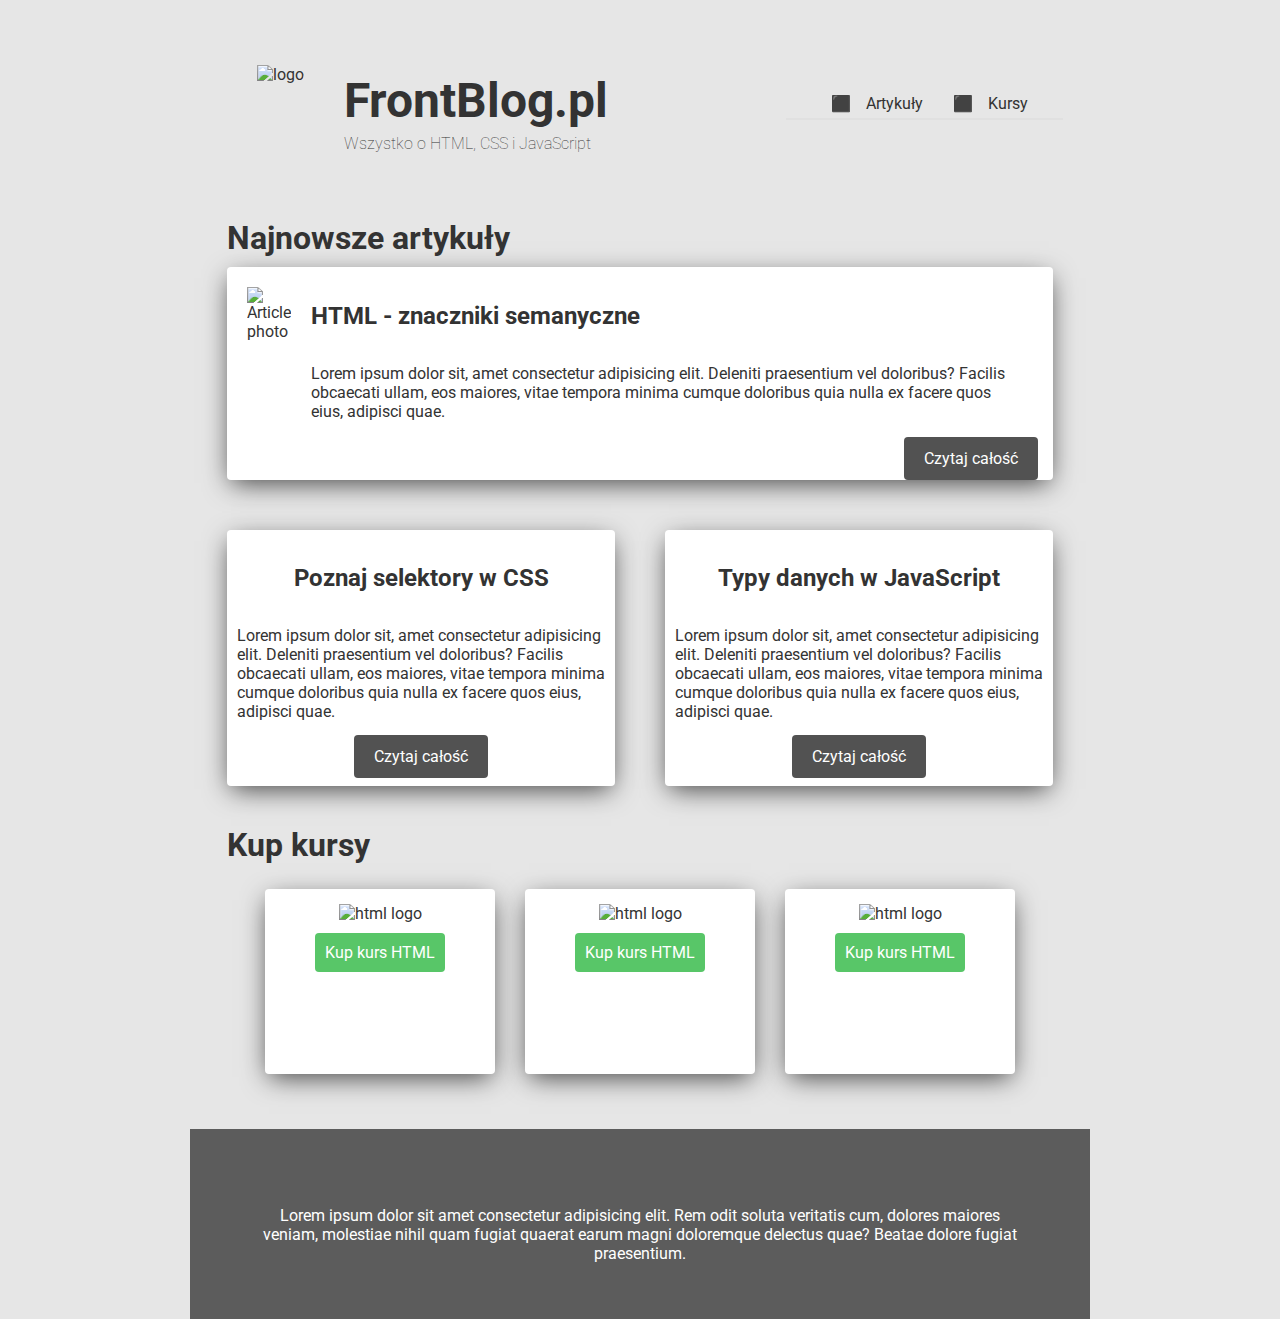
==== index.html @ b0c3c6f9 "added portofolio main page" ====
<!DOCTYPE html>
<html lang="en">

<head>
  <meta charset="UTF-8">
  <meta name="viewport" content="width=device-width, initial-scale=1.0">
  <link rel="preconnect" href="https://fonts.gstatic.com">
  <link href="https://fonts.googleapis.com/css2?family=Roboto:wght@100;400;700&display=swap" rel="stylesheet">
  <link rel="stylesheet" href="style.css">
  <title>FrontBlog.pl</title>
</head>

<body>
  <header>
    <div class="logo">
      <img class="logo" src="https://via.placeholder.com/150" alt="logo">
    </div>
    <div class="header-title">
      <h1>FrontBlog.pl</h1>
      <p>Wszystko o HTML, CSS i JavaScript</p>
    </div>
    <nav>
      <ul class="nav-menu">
        <li data-icon=""><a href="#"><span class="square">&#x2B1B;</span>Artykuły</a></li>
        <li><a href="#"><span class="square">&#x2B1B;</span>Kursy</a></li>
      </ul>
    </nav>
  </header>
  <main>
    <section class="newest-article">
      <h2>Najnowsze artykuły</h2>
      <article class="article-new">
        <div class="article-1">
          <div class="article-1-pic">
            <img class="article-picture" src="https://via.placeholder.com/250x200" alt="Article photo">
          </div>
          <div class="article-1-1">
            <h3 class="article-1-title">HTML - znaczniki semanyczne</h3>
            <div>
              <p class="newest-article">Lorem ipsum dolor sit, amet consectetur adipisicing elit. Deleniti praesentium
                vel doloribus? Facilis
                obcaecati ullam, eos maiores, vitae tempora minima cumque doloribus quia nulla ex facere quos eius,
                adipisci quae.
              </p>
            </div>
            <div class="article-full">
              <a class="article-full" href="#">Czytaj całość</a>
            </div>
          </div>
        </div>
      </article>
    </section>
    <section class="bottom-article">
      <article class="article-2 article-2a">
        <div>
          <h3>Poznaj selektory w CSS</h3>
        </div>
        <div>
          <p class="article-text">Lorem ipsum dolor sit, amet consectetur adipisicing elit. Deleniti praesentium vel
            doloribus? Facilis
            obcaecati ullam, eos maiores, vitae tempora minima cumque doloribus quia nulla ex facere quos eius, adipisci
            quae.
          </p>
        </div>
        <a class="article-full" href="#">Czytaj całość</a>
      </article>
      <article class="article-2 article-2b">
        <div>
          <h3>Typy danych w JavaScript</h3>
        </div>
        <div>
          <p class="article-text">Lorem ipsum dolor sit, amet consectetur adipisicing elit. Deleniti praesentium vel
            doloribus? Facilis
            obcaecati ullam, eos maiores, vitae tempora minima cumque doloribus quia nulla ex facere quos eius, adipisci
            quae.
          </p>
          <a class="article-full" href="#">Czytaj całość</a>
        </div>
      </article>
    </section>
    <section class="shop">
      <h2>Kup kursy</h2>
      <div class="shop-offer">
        <article class="advertise">
          <div>
            <img class="advertise-logo" src="https://via.placeholder.com/100" alt="html logo">
          </div>
          <div class="advertise-1">
            <a class="advertise-shop" href="#">Kup kurs HTML</a>
          </div>
        </article>
        <article class="advertise">
          <div>
            <img class="advertise-logo" src="https://via.placeholder.com/100" alt="html logo">
          </div>
          <div class="advertise-1">
            <a class="advertise-shop" href="#">Kup kurs HTML</a>
          </div>
        </article>
        <article class="advertise">
          <div>
            <img class="advertise-logo" src="https://via.placeholder.com/100" alt="html logo">
          </div>
          <div class="advertise-1">
            <a class="advertise-shop" href="#">Kup kurs HTML</a>
          </div>
        </article>
      </div>
    </section>
  </main>
  <footer>
    <p>Lorem ipsum dolor sit amet consectetur adipisicing elit. Rem odit soluta veritatis cum, dolores maiores veniam,
      molestiae nihil quam fugiat quaerat earum magni doloremque delectus quae? Beatae dolore fugiat praesentium.</p>
  </footer>

</body>

</html>
---- style.css ----
/* minimal reset CSS */
/* 
html {
  box-sizing: border-box;
  font-size: 16px;
}

*,
*:before,
*:after {
  box-sizing: inherit;
}

body,
h1,
h2,
h3,
h4,
h5,
h6,
p,
ol,
ul {
  margin: 0;
  padding: 0;
  font-weight: normal;
}

ol,
ul {
  list-style: none;
}

img {
  max-width: 100%;
  height: auto;
} */

/* Styl użytkownika */

body {
  max-width: 900px;
  background-color: hsl(0, 0%, 90%);
  margin: auto;
  font-family: "Roboto", sans-serif;
  color: hsl(0, 0%, 20%);
  box-sizing: border-box;
}

div {
  padding: 0;
  margin: 0;
}

a {
  text-decoration: none;
}

header {
  display: flex;
  align-items: center;
  margin: 50px 0 100px 0;
  justify-content: flex-start;
  padding: 40px 0 40px 0;
}

.logo {
  padding: 10px 10px 10px 20px;
  border-radius: 100px;
  height: 100px;
}

.header-title {
  margin-left: 20px;
  margin-right: auto;
}
.nav-menu {
  display: flex;
  padding: 5px 25px 5px;
}

ul {
  list-style: none;
  padding-bottom: 10px;
  border-bottom: 2px solid hsl(0, 0%, 88%);
}

li a {
  color: hsl(0, 0%, 20%);
  margin: 10px;
  padding-left: 10px;
}

.square {
  padding-right: 15px;
}

h1 {
  font-weight: 700;
  margin-bottom: 5px;
  font-size: 3em;
}

h2 {
  margin: 10px;
  font-weight: 700;
  font-size: 2em;
}
h3 {
  /* margin: 10px; */
  font-weight: 700;
  font-size: 1.5em;
}

h3.article-1-title {
  margin-top: 35px;
}

h1 + p {
  font-weight: 100;
  margin-top: 5px;
}

main {
}
.bottom-article {
  display: flex;
  justify-content: center;
}

.article-new {
  background-color: #fff;
  border-radius: 4px;
  margin: 10px;
  box-shadow: 0px 7px 25px -4px rgba(0, 0, 0, 0.72);
}

.article-picture {
  height: ;
}

.article-1 {
  display: flex;
}

.article-picture {
  padding: 20px;
}

.newest-article p {
  padding: 10px 40px 0px 0;
}

.bottom-article {
  margin-top: 40px;
}

.article-2 {
  background-color: #fff;
  border-radius: 4px;
  box-shadow: 0px 7px 25px -4px rgba(0, 0, 0, 0.72);
  margin: 10px 10px 30px 10px;
  text-align: center;
  padding: 10px 0px 20px;
}

.article-2a {
  margin-right: 40px;
}

.article-text {
  text-align: left;
  padding: 10px;
}

div.article-full {
  display: flex;
  justify-content: flex-end;
  margin-right: 15px;
}

a.article-full {
  background-color: hsl(0, 0%, 32%);
  color: #fff;
  padding: 12px 20px;
  border-radius: 4px;
}

.shop-offer {
  display: flex;
  justify-content: center;
  padding: 0px 0px 40px;
}

.advertise {
  background-color: #fff;
  width: 200px;
  height: 150px;
  border-radius: 4px;
  box-shadow: 0px 7px 25px -4px rgba(0, 0, 0, 0.72);
  text-align: center;
  margin: 15px;
  padding: 15px 15px 20px 15px;
}
.advertise-1 {
  margin-top: 20px;
}

.advertise-shop {
  background-color: hsl(129, 49%, 56%);
  padding: 10px;
  border-radius: 4px;
  color: #fff;
}

footer {
  background-color: hsl(0, 0%, 36%);
  padding: 55px 70px 35px;
  height: 100px;
  color: #fff;
  display: flex;
  justify-content: center;
  align-items: center;
  text-align: center;
}

header,
main {
  margin: 0 3%;
}
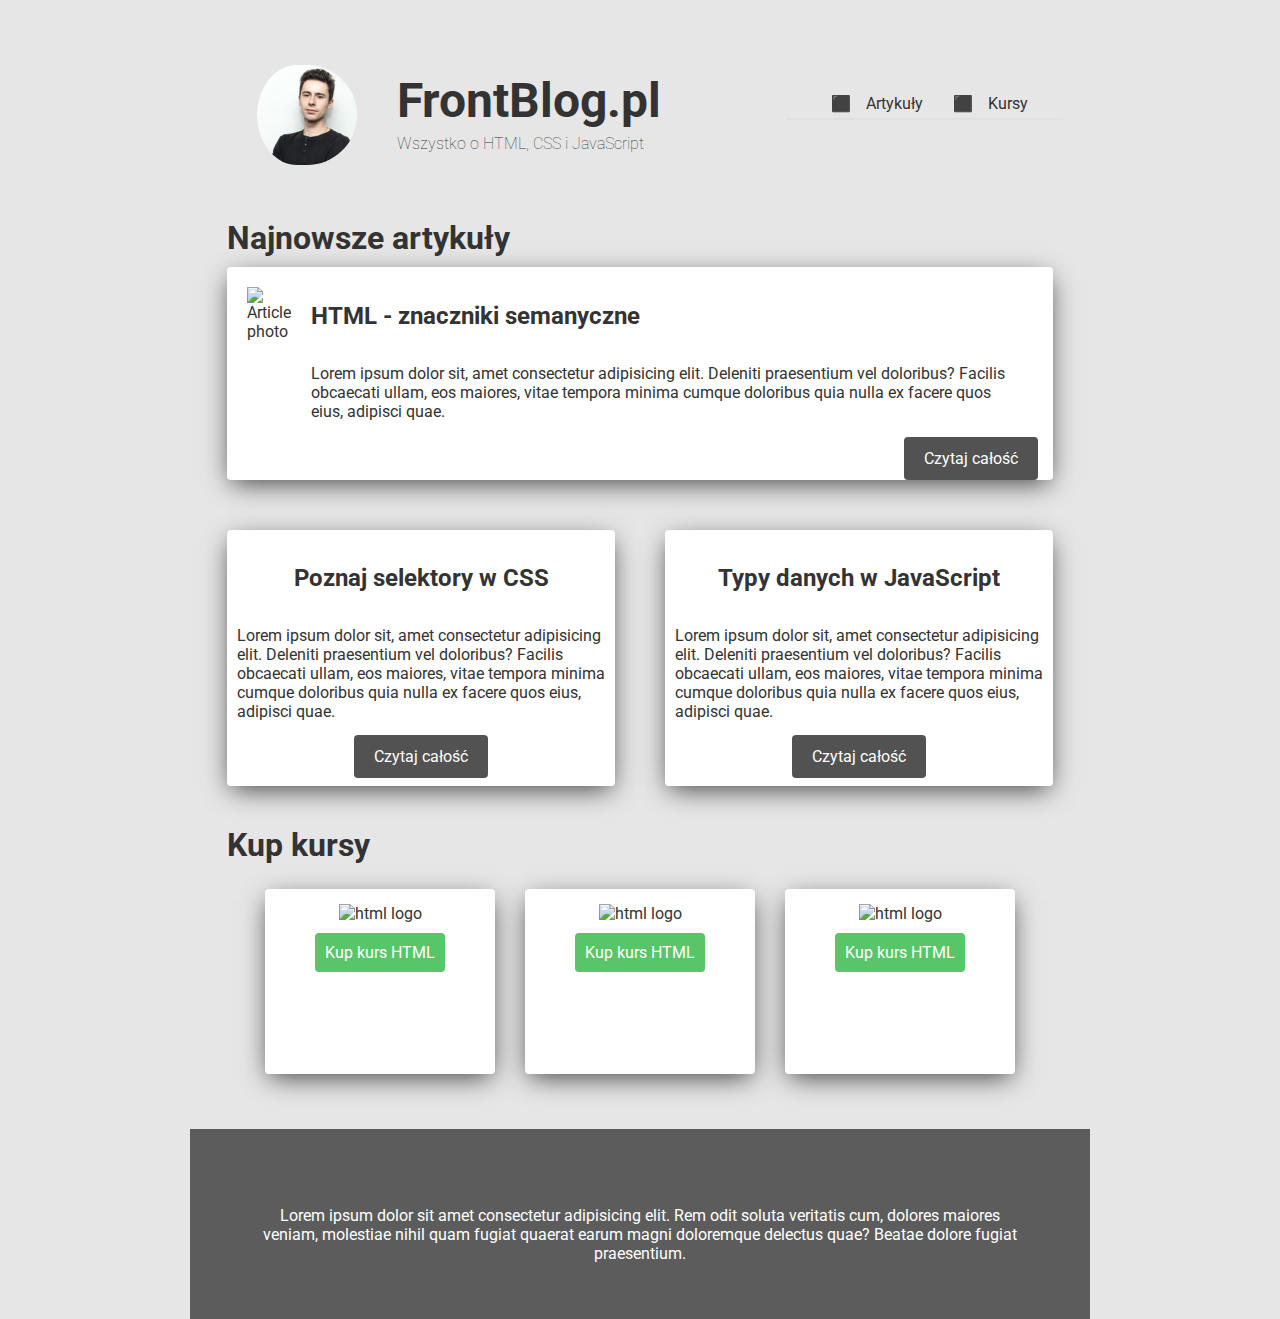
==== commit e2620398: "add photo" ====
--- a/index.html
+++ b/index.html
@@ -13,7 +13,7 @@
 <body>
   <header>
     <div class="logo">
-      <img class="logo" src="https://via.placeholder.com/150" alt="logo">
+      <img class="logo" src="./img/AW MiG.JPG" alt="Avatar">
     </div>
     <div class="header-title">
       <h1>FrontBlog.pl</h1>
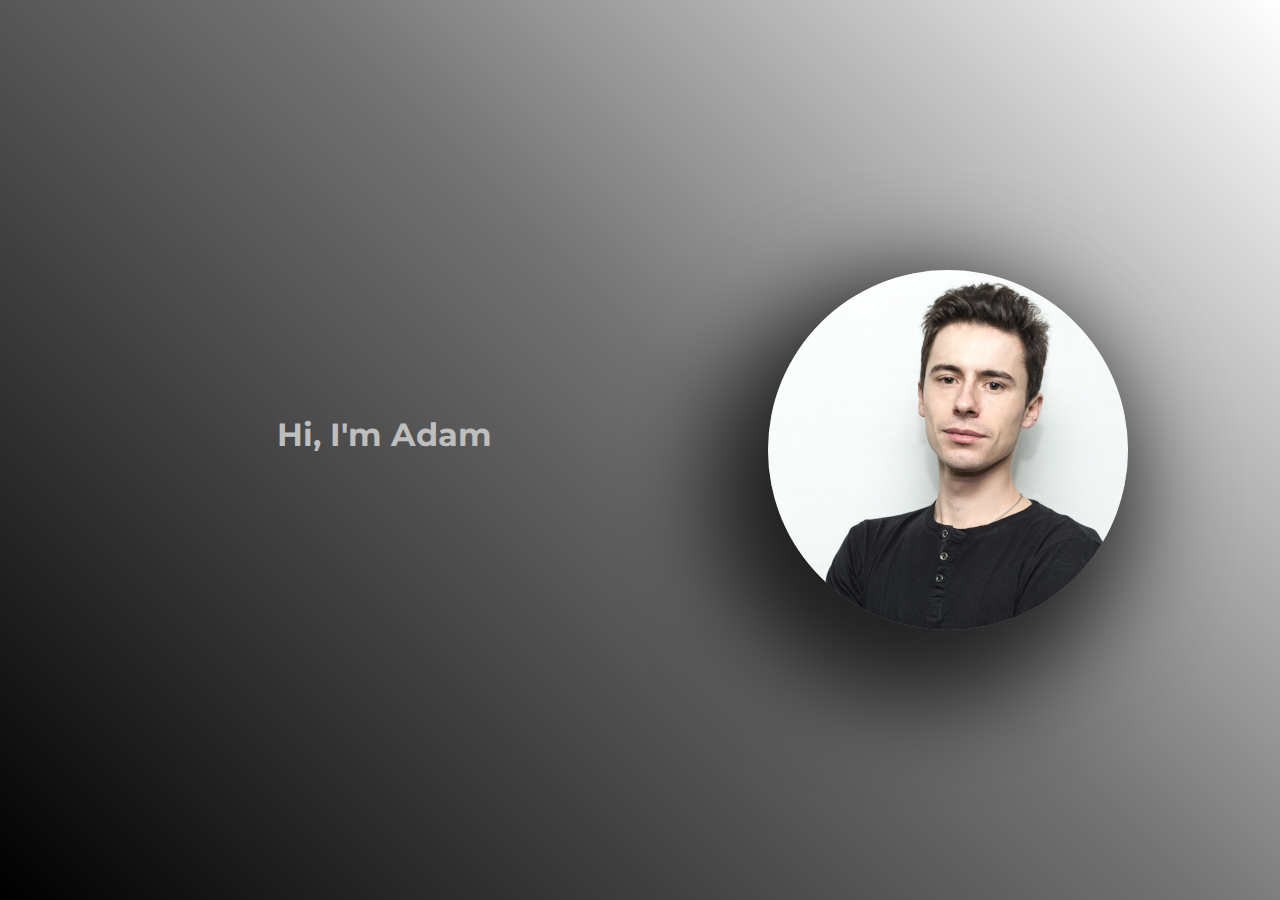
==== commit 17d13d4a: "fix" ====
--- a/index.html
+++ b/index.html
@@ -4,115 +4,24 @@
 <head>
   <meta charset="UTF-8">
   <meta name="viewport" content="width=device-width, initial-scale=1.0">
+  <title>Document</title>
   <link rel="preconnect" href="https://fonts.gstatic.com">
-  <link href="https://fonts.googleapis.com/css2?family=Roboto:wght@100;400;700&display=swap" rel="stylesheet">
+  <link href="https://fonts.googleapis.com/css2?family=Montserrat:wght@300;400;700&display=swap" rel="stylesheet">
   <link rel="stylesheet" href="style.css">
-  <title>FrontBlog.pl</title>
 </head>
 
 <body>
-  <header>
-    <div class="logo">
-      <img class="logo" src="./img/AW MiG.JPG" alt="Avatar">
-    </div>
-    <div class="header-title">
-      <h1>FrontBlog.pl</h1>
-      <p>Wszystko o HTML, CSS i JavaScript</p>
-    </div>
-    <nav>
-      <ul class="nav-menu">
-        <li data-icon=""><a href="#"><span class="square">&#x2B1B;</span>Artykuły</a></li>
-        <li><a href="#"><span class="square">&#x2B1B;</span>Kursy</a></li>
-      </ul>
-    </nav>
-  </header>
-  <main>
-    <section class="newest-article">
-      <h2>Najnowsze artykuły</h2>
-      <article class="article-new">
-        <div class="article-1">
-          <div class="article-1-pic">
-            <img class="article-picture" src="https://via.placeholder.com/250x200" alt="Article photo">
-          </div>
-          <div class="article-1-1">
-            <h3 class="article-1-title">HTML - znaczniki semanyczne</h3>
-            <div>
-              <p class="newest-article">Lorem ipsum dolor sit, amet consectetur adipisicing elit. Deleniti praesentium
-                vel doloribus? Facilis
-                obcaecati ullam, eos maiores, vitae tempora minima cumque doloribus quia nulla ex facere quos eius,
-                adipisci quae.
-              </p>
-            </div>
-            <div class="article-full">
-              <a class="article-full" href="#">Czytaj całość</a>
-            </div>
-          </div>
-        </div>
-      </article>
-    </section>
-    <section class="bottom-article">
-      <article class="article-2 article-2a">
-        <div>
-          <h3>Poznaj selektory w CSS</h3>
-        </div>
-        <div>
-          <p class="article-text">Lorem ipsum dolor sit, amet consectetur adipisicing elit. Deleniti praesentium vel
-            doloribus? Facilis
-            obcaecati ullam, eos maiores, vitae tempora minima cumque doloribus quia nulla ex facere quos eius, adipisci
-            quae.
-          </p>
-        </div>
-        <a class="article-full" href="#">Czytaj całość</a>
-      </article>
-      <article class="article-2 article-2b">
-        <div>
-          <h3>Typy danych w JavaScript</h3>
-        </div>
-        <div>
-          <p class="article-text">Lorem ipsum dolor sit, amet consectetur adipisicing elit. Deleniti praesentium vel
-            doloribus? Facilis
-            obcaecati ullam, eos maiores, vitae tempora minima cumque doloribus quia nulla ex facere quos eius, adipisci
-            quae.
-          </p>
-          <a class="article-full" href="#">Czytaj całość</a>
-        </div>
-      </article>
-    </section>
-    <section class="shop">
-      <h2>Kup kursy</h2>
-      <div class="shop-offer">
-        <article class="advertise">
-          <div>
-            <img class="advertise-logo" src="https://via.placeholder.com/100" alt="html logo">
-          </div>
-          <div class="advertise-1">
-            <a class="advertise-shop" href="#">Kup kurs HTML</a>
-          </div>
-        </article>
-        <article class="advertise">
-          <div>
-            <img class="advertise-logo" src="https://via.placeholder.com/100" alt="html logo">
-          </div>
-          <div class="advertise-1">
-            <a class="advertise-shop" href="#">Kup kurs HTML</a>
-          </div>
-        </article>
-        <article class="advertise">
-          <div>
-            <img class="advertise-logo" src="https://via.placeholder.com/100" alt="html logo">
-          </div>
-          <div class="advertise-1">
-            <a class="advertise-shop" href="#">Kup kurs HTML</a>
-          </div>
-        </article>
-      </div>
-    </section>
-  </main>
-  <footer>
-    <p>Lorem ipsum dolor sit amet consectetur adipisicing elit. Rem odit soluta veritatis cum, dolores maiores veniam,
-      molestiae nihil quam fugiat quaerat earum magni doloremque delectus quae? Beatae dolore fugiat praesentium.</p>
-  </footer>
+  <div class="wrapper">
+    <saction class="left-container">
 
+      <h1>Hi, I'm Adam</h1>
+      <p></p>
+    </saction>
+
+    <aside>
+      <img class="photo" src="./avatar.JPG" alt="">
+    </aside>
+  </div>
 </body>
 
 </html>--- a/style.css
+++ b/style.css
@@ -1,230 +1,41 @@
-/* minimal reset CSS */
-/* 
-html {
-  box-sizing: border-box;
-  font-size: 16px;
-}
-
-*,
-*:before,
-*:after {
-  box-sizing: inherit;
-}
-
-body,
-h1,
-h2,
-h3,
-h4,
-h5,
-h6,
-p,
-ol,
-ul {
-  margin: 0;
-  padding: 0;
-  font-weight: normal;
-}
-
-ol,
-ul {
-  list-style: none;
-}
-
-img {
-  max-width: 100%;
-  height: auto;
-} */
-
-/* Styl użytkownika */
-
 body {
-  max-width: 900px;
-  background-color: hsl(0, 0%, 90%);
-  margin: auto;
-  font-family: "Roboto", sans-serif;
-  color: hsl(0, 0%, 20%);
-  box-sizing: border-box;
-}
-
-div {
-  padding: 0;
+  background-color: #000000;
+  background-image: linear-gradient(
+    45deg,
+    #000000 0%,
+    #737373 55%,
+    #ffffff 100%
+  );
   margin: 0;
 }
 
-a {
-  text-decoration: none;
+.wrapper {
+  font-family: "Montserrat", sans-serif;
+  display: flex;
+  height: 100vh;
 }
 
-header {
-  display: flex;
-  align-items: center;
-  margin: 50px 0 100px 0;
-  justify-content: flex-start;
-  padding: 40px 0 40px 0;
+h1,
+h2,
+h3 {
+  color: rgb(190, 190, 190);
 }
 
-.logo {
-  padding: 10px 10px 10px 20px;
-  border-radius: 100px;
-  height: 100px;
+.left-container {
+  width: 60vw;
+  display: flex;
+  flex-direction: column;
+  justify-content: center;
+  align-items: center;
 }
 
-.header-title {
-  margin-left: 20px;
-  margin-right: auto;
+aside {
+  width: 40vw;
+  display: flex;
+  justify-content: flex-start;
+  align-items: center;
 }
-.nav-menu {
-  display: flex;
-  padding: 5px 25px 5px;
+.photo {
+  border-radius: 400px;
+  box-shadow: -25px 38px 92px 33px rgba(0, 0, 0, 0.72);
 }
-
-ul {
-  list-style: none;
-  padding-bottom: 10px;
-  border-bottom: 2px solid hsl(0, 0%, 88%);
-}
-
-li a {
-  color: hsl(0, 0%, 20%);
-  margin: 10px;
-  padding-left: 10px;
-}
-
-.square {
-  padding-right: 15px;
-}
-
-h1 {
-  font-weight: 700;
-  margin-bottom: 5px;
-  font-size: 3em;
-}
-
-h2 {
-  margin: 10px;
-  font-weight: 700;
-  font-size: 2em;
-}
-h3 {
-  /* margin: 10px; */
-  font-weight: 700;
-  font-size: 1.5em;
-}
-
-h3.article-1-title {
-  margin-top: 35px;
-}
-
-h1 + p {
-  font-weight: 100;
-  margin-top: 5px;
-}
-
-main {
-}
-.bottom-article {
-  display: flex;
-  justify-content: center;
-}
-
-.article-new {
-  background-color: #fff;
-  border-radius: 4px;
-  margin: 10px;
-  box-shadow: 0px 7px 25px -4px rgba(0, 0, 0, 0.72);
-}
-
-.article-picture {
-  height: ;
-}
-
-.article-1 {
-  display: flex;
-}
-
-.article-picture {
-  padding: 20px;
-}
-
-.newest-article p {
-  padding: 10px 40px 0px 0;
-}
-
-.bottom-article {
-  margin-top: 40px;
-}
-
-.article-2 {
-  background-color: #fff;
-  border-radius: 4px;
-  box-shadow: 0px 7px 25px -4px rgba(0, 0, 0, 0.72);
-  margin: 10px 10px 30px 10px;
-  text-align: center;
-  padding: 10px 0px 20px;
-}
-
-.article-2a {
-  margin-right: 40px;
-}
-
-.article-text {
-  text-align: left;
-  padding: 10px;
-}
-
-div.article-full {
-  display: flex;
-  justify-content: flex-end;
-  margin-right: 15px;
-}
-
-a.article-full {
-  background-color: hsl(0, 0%, 32%);
-  color: #fff;
-  padding: 12px 20px;
-  border-radius: 4px;
-}
-
-.shop-offer {
-  display: flex;
-  justify-content: center;
-  padding: 0px 0px 40px;
-}
-
-.advertise {
-  background-color: #fff;
-  width: 200px;
-  height: 150px;
-  border-radius: 4px;
-  box-shadow: 0px 7px 25px -4px rgba(0, 0, 0, 0.72);
-  text-align: center;
-  margin: 15px;
-  padding: 15px 15px 20px 15px;
-}
-.advertise-1 {
-  margin-top: 20px;
-}
-
-.advertise-shop {
-  background-color: hsl(129, 49%, 56%);
-  padding: 10px;
-  border-radius: 4px;
-  color: #fff;
-}
-
-footer {
-  background-color: hsl(0, 0%, 36%);
-  padding: 55px 70px 35px;
-  height: 100px;
-  color: #fff;
-  display: flex;
-  justify-content: center;
-  align-items: center;
-  text-align: center;
-}
-
-header,
-main {
-  margin: 0 3%;
-}
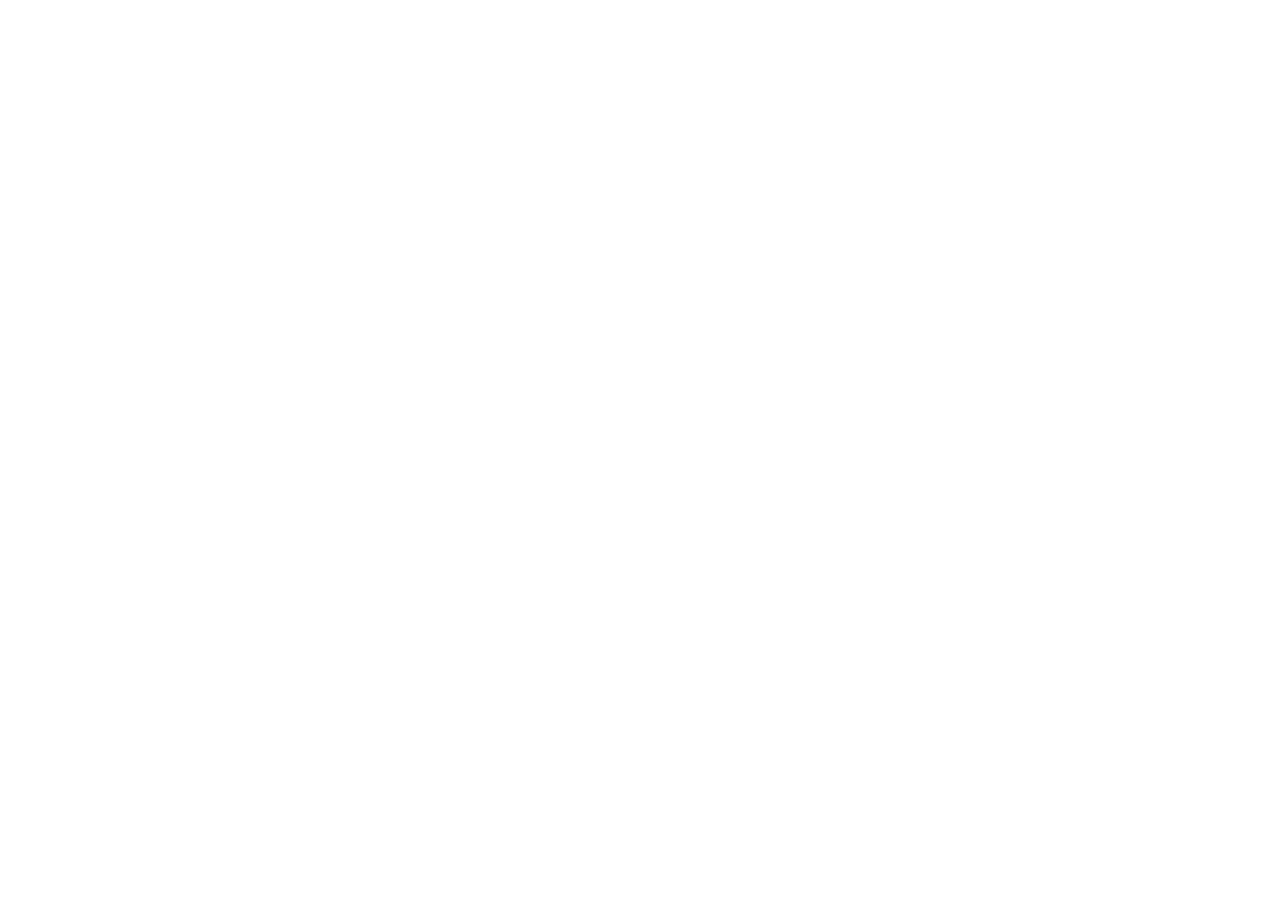
==== commit d020318a: "add simple index files on main" ====
--- a/index.html
+++ b/index.html
@@ -1,27 +1,15 @@
-<!DOCTYPE html>
-<html lang="en">
-
-<head>
-  <meta charset="UTF-8">
-  <meta name="viewport" content="width=device-width, initial-scale=1.0">
-  <title>Document</title>
-  <link rel="preconnect" href="https://fonts.gstatic.com">
-  <link href="https://fonts.googleapis.com/css2?family=Montserrat:wght@300;400;700&display=swap" rel="stylesheet">
-  <link rel="stylesheet" href="style.css">
-</head>
-
-<body>
-  <div class="wrapper">
-    <saction class="left-container">
-
-      <h1>Hi, I'm Adam</h1>
-      <p></p>
-    </saction>
-
-    <aside>
-      <img class="photo" src="./avatar.JPG" alt="">
-    </aside>
-  </div>
-</body>
-
-</html>+<!DOCTYPE html>
+<html lang="en">
+  <head>
+    <meta charset="UTF-8" />
+    <meta name="viewport" content="width=device-width, initial-scale=1.0" />
+    <title>Document</title>
+  </head>
+  <body>
+    <a href="./project-2/game/hang/index.html"></a>
+    <a href=""></a>
+    <a href=""></a>
+    <a href=""></a>
+    <a href=""></a>
+  </body>
+</html>
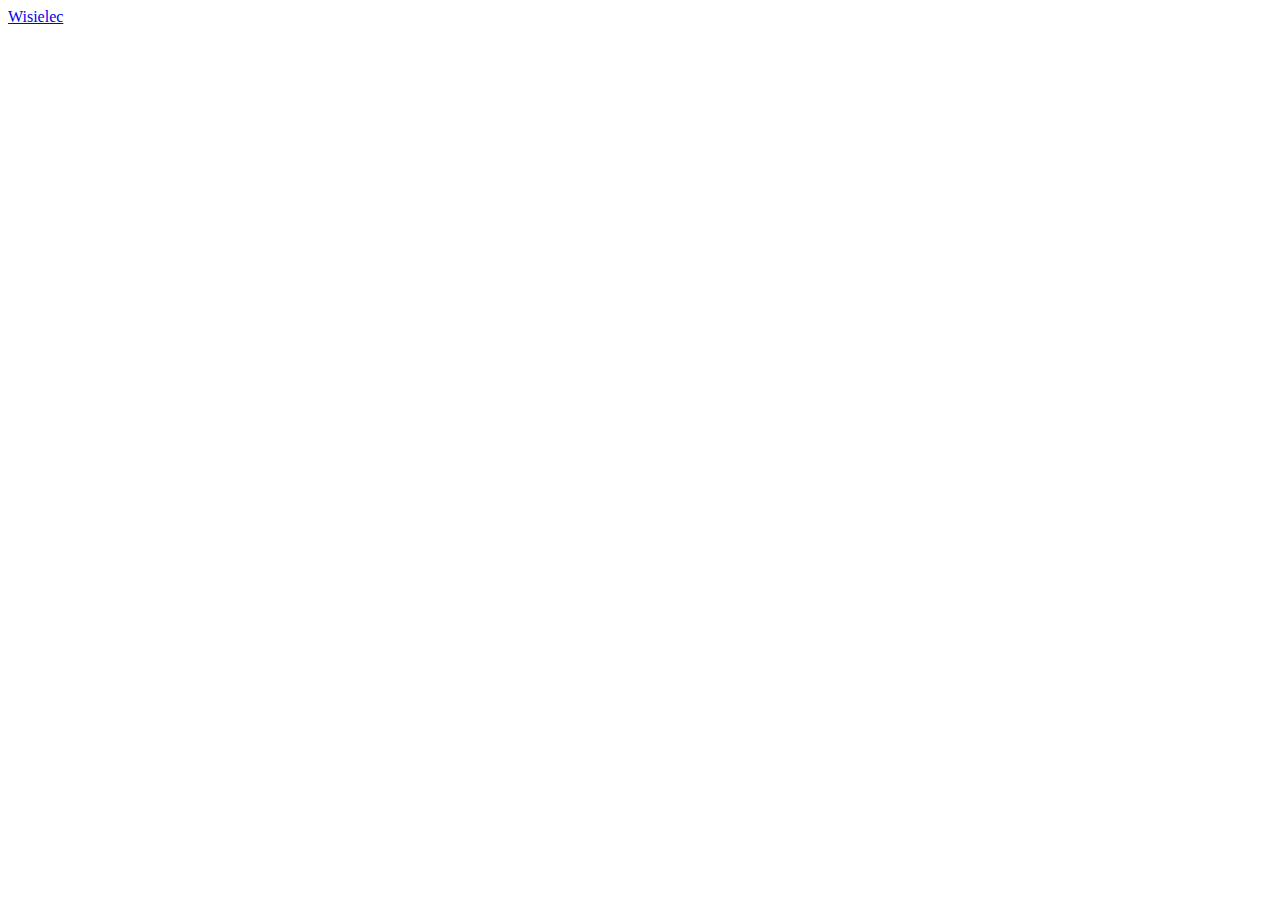
==== commit 727ff8d8: "fix link" ====
--- a/index.html
+++ b/index.html
@@ -6,7 +6,7 @@
     <title>Document</title>
   </head>
   <body>
-    <a href="./project-2/game/hang/index.html"></a>
+    <a href="./project-2/game/hang/index.html">Wisielec</a>
     <a href=""></a>
     <a href=""></a>
     <a href=""></a>
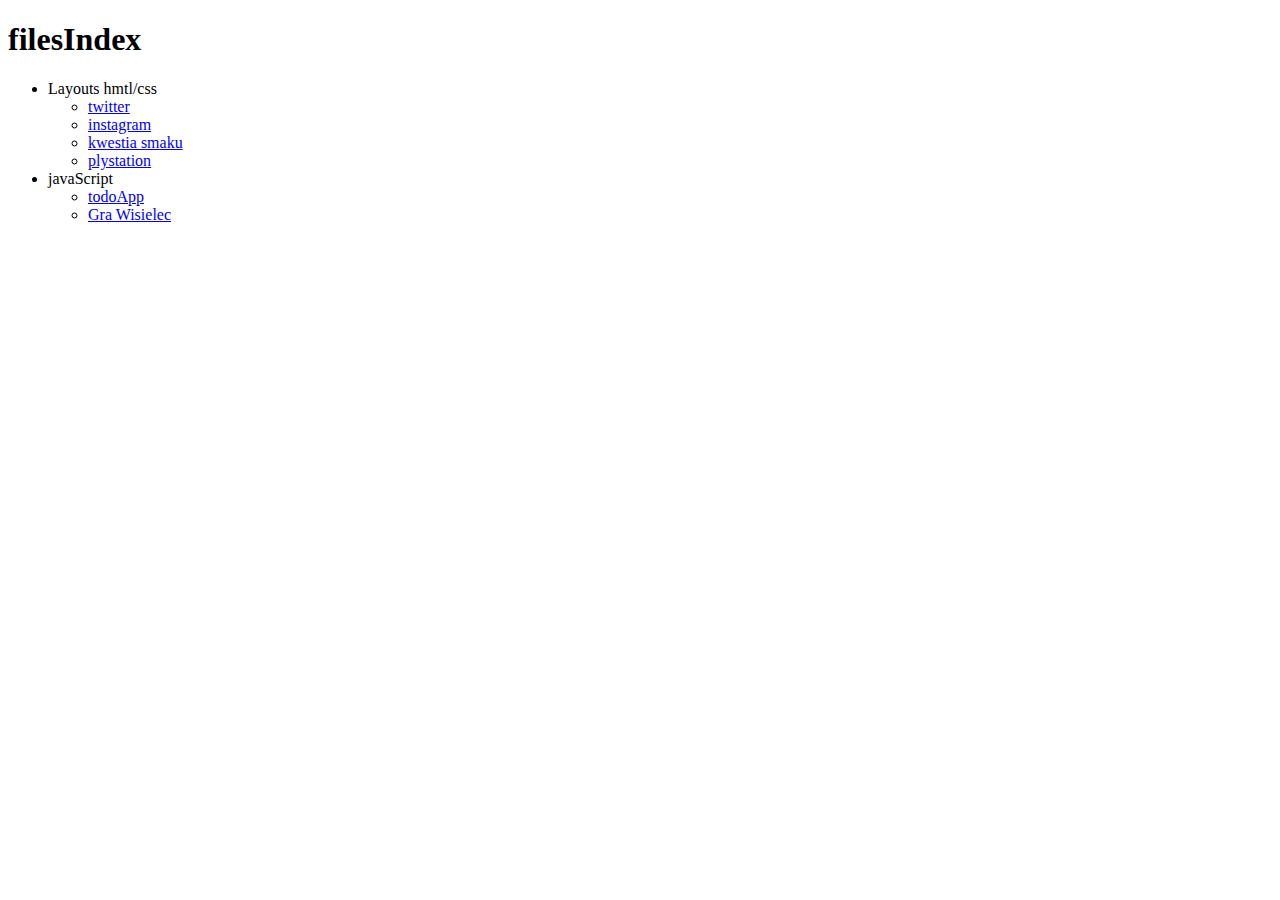
==== commit 23a86639: "organized files in main index.html" ====
--- a/index.html
+++ b/index.html
@@ -6,10 +6,34 @@
     <title>Document</title>
   </head>
   <body>
-    <a href="./project-2/game/hang/index.html">Wisielec</a>
-    <a href=""></a>
-    <a href=""></a>
-    <a href=""></a>
-    <a href=""></a>
+<h1>filesIndex</h1>
+<ul>
+  <li>Layouts  hmtl/css
+    <ul>
+      <li>
+        <a href="./project-1/layout-0/index.htm" >twitter</a>
+      </li>
+      <li>
+        <a href="./project-1/layout-1/index.html">instagram</a>
+      </li>
+      <li>
+        <a href="./project-1/layout-2/index.html">kwestia smaku</a>
+      </li>
+      <li>
+        <a href="./project-1/layout-3/index.html">plystation</a>
+      </li>
+    </ul>
+  </li>
+  <li>javaScript 
+    <ul>
+    <li>
+      <a href="./project-2/to-do-app/index.html" target="_blank">todoApp</a>
+    </li>
+    <li>
+      <a href="./project-2/game/hang/index.html" target="_blank">Gra Wisielec</a>
+    </li>
+    </ul>
+  </li>
+</ul>
   </body>
 </html>
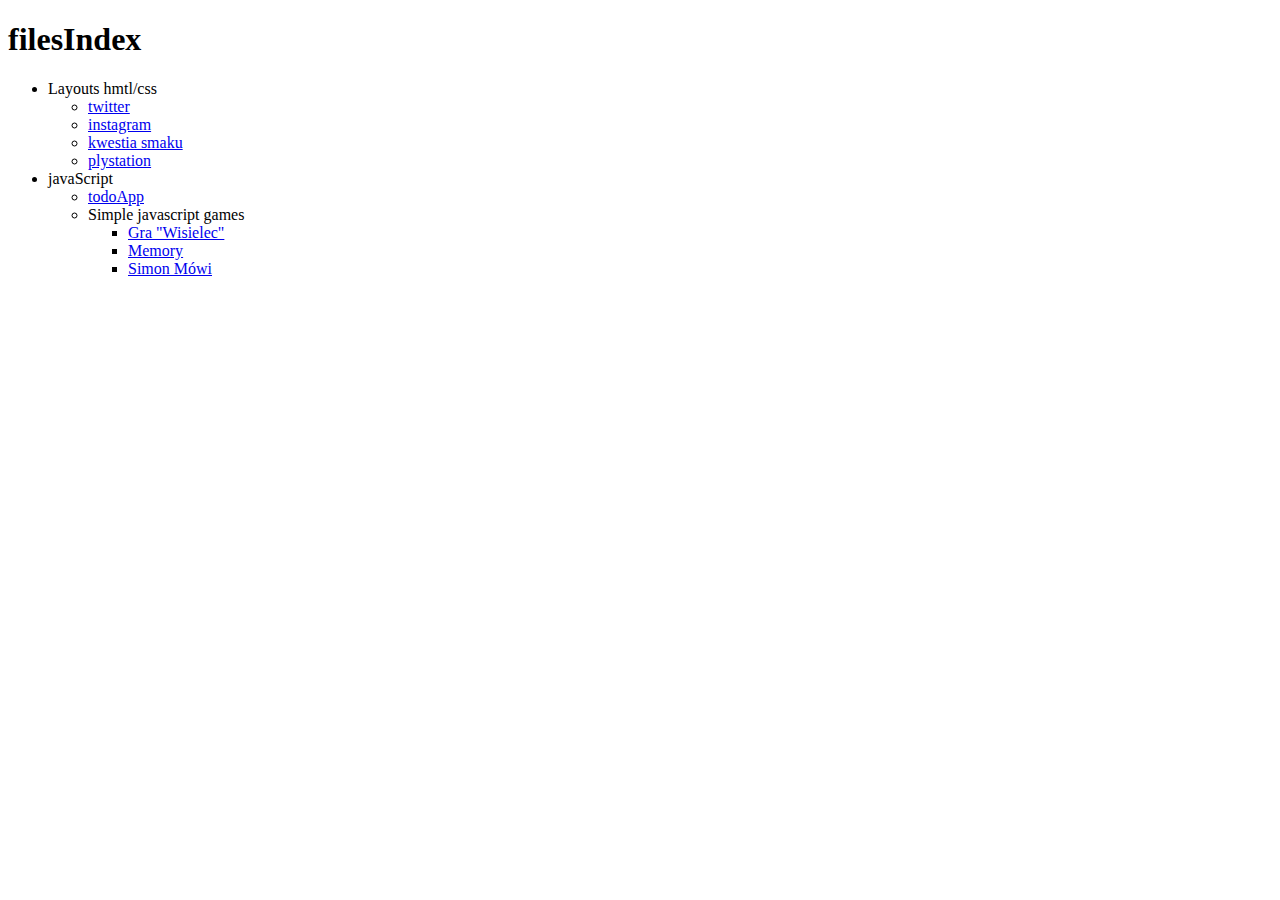
==== commit 58997e7d: "main index.html modified" ====
--- a/index.html
+++ b/index.html
@@ -1,39 +1,47 @@
 <!DOCTYPE html>
 <html lang="en">
-  <head>
-    <meta charset="UTF-8" />
-    <meta name="viewport" content="width=device-width, initial-scale=1.0" />
-    <title>Document</title>
-  </head>
-  <body>
-<h1>filesIndex</h1>
-<ul>
-  <li>Layouts  hmtl/css
-    <ul>
-      <li>
-        <a href="./project-1/layout-0/index.htm" >twitter</a>
-      </li>
-      <li>
-        <a href="./project-1/layout-1/index.html">instagram</a>
-      </li>
-      <li>
-        <a href="./project-1/layout-2/index.html">kwestia smaku</a>
-      </li>
-      <li>
-        <a href="./project-1/layout-3/index.html">plystation</a>
-      </li>
-    </ul>
-  </li>
-  <li>javaScript 
-    <ul>
-    <li>
-      <a href="./project-2/to-do-app/index.html" target="_blank">todoApp</a>
+
+<head>
+  <meta charset="UTF-8" />
+  <meta name="viewport" content="width=device-width, initial-scale=1.0" />
+  <title>Document</title>
+</head>
+
+<body>
+  <h1>filesIndex</h1>
+  <ul>
+    <li>Layouts hmtl/css
+      <ul>
+        <li>
+          <a href="./project-1/layout-0/index.htm" target="_blank">twitter</a>
+        </li>
+        <li>
+          <a href="./project-1/layout-1/index.html" target="_blank">instagram</a>
+        </li>
+        <li>
+          <a href="./project-1/layout-2/index.html" target="_blank">kwestia smaku</a>
+        </li>
+        <li>
+          <a href="./project-1/layout-3/index.html" target="_blank">plystation</a>
+        </li>
+      </ul>
     </li>
-    <li>
-      <a href="./project-2/game/hang/index.html" target="_blank">Gra Wisielec</a>
+    <li>javaScript
+      <ul>
+        <li>
+          <a href="./project-2/to-do-app/index.html" target="_blank">todoApp</a>
+        </li>
+        <li>Simple javascript games
+          <ul>
+            <li><a href="./project-2/game/hang/index.html" target="_blank">Gra "Wisielec"</a></li>
+            <li><a href="./project-2/game/memory/index.html" target="_blank">Memory</a></li>
+            <li><a href="./project-2/game/simon game/index.html" target="_blank">Simon Mówi</a> </li>
+          </ul>
+
+        </li>
+      </ul>
     </li>
-    </ul>
-  </li>
-</ul>
-  </body>
-</html>
+  </ul>
+</body>
+
+</html>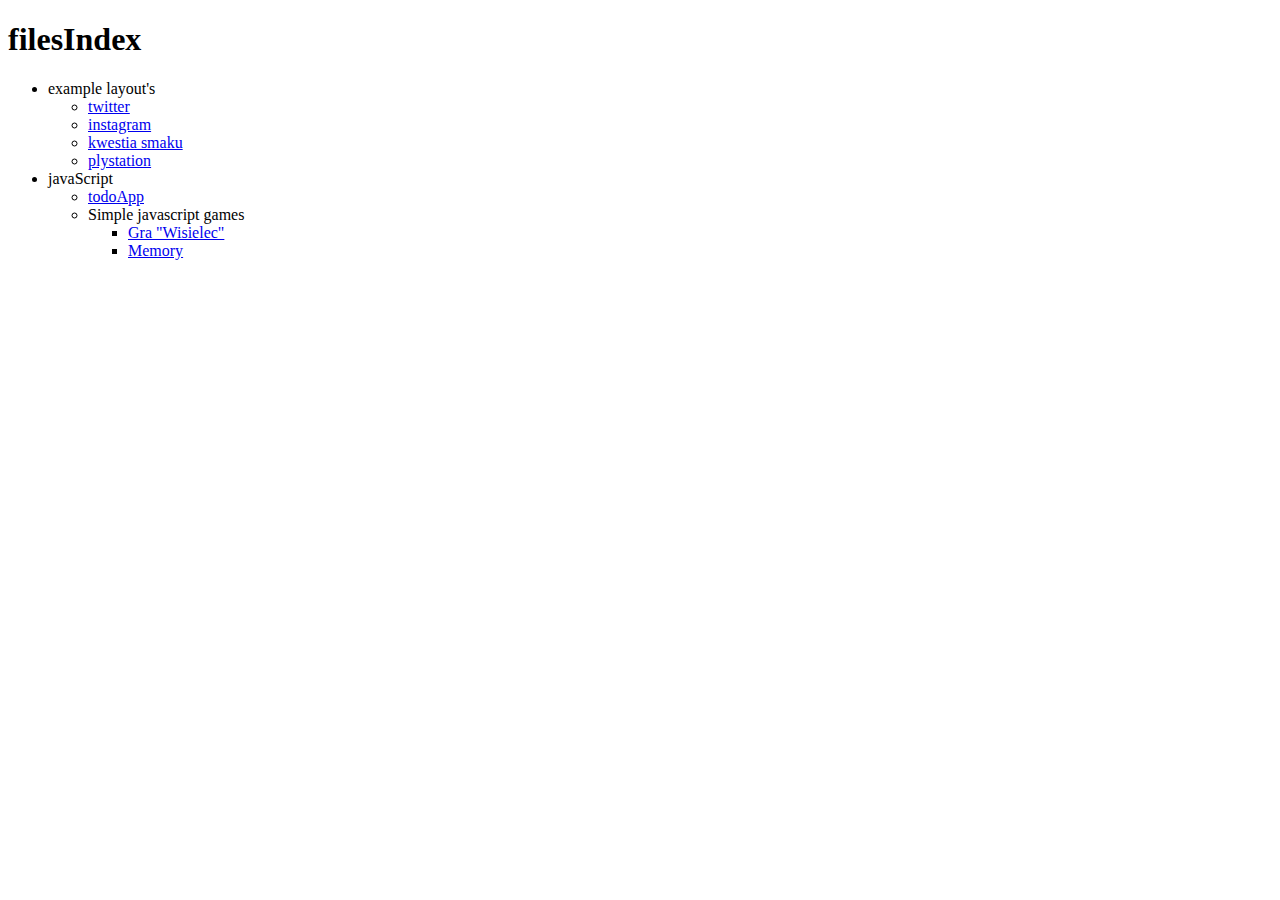
==== commit 5ec82931: "clear main dir" ====
--- a/index.html
+++ b/index.html
@@ -10,7 +10,7 @@
 <body>
   <h1>filesIndex</h1>
   <ul>
-    <li>Layouts hmtl/css
+    <li>example layout's
       <ul>
         <li>
           <a href="./project-1/layout-0/index.htm" target="_blank">twitter</a>
@@ -35,7 +35,6 @@
           <ul>
             <li><a href="./project-2/game/hang/index.html" target="_blank">Gra "Wisielec"</a></li>
             <li><a href="./project-2/game/memory/index.html" target="_blank">Memory</a></li>
-            <li><a href="./project-2/game/simon game/index.html" target="_blank">Simon Mówi</a> </li>
           </ul>
 
         </li>
